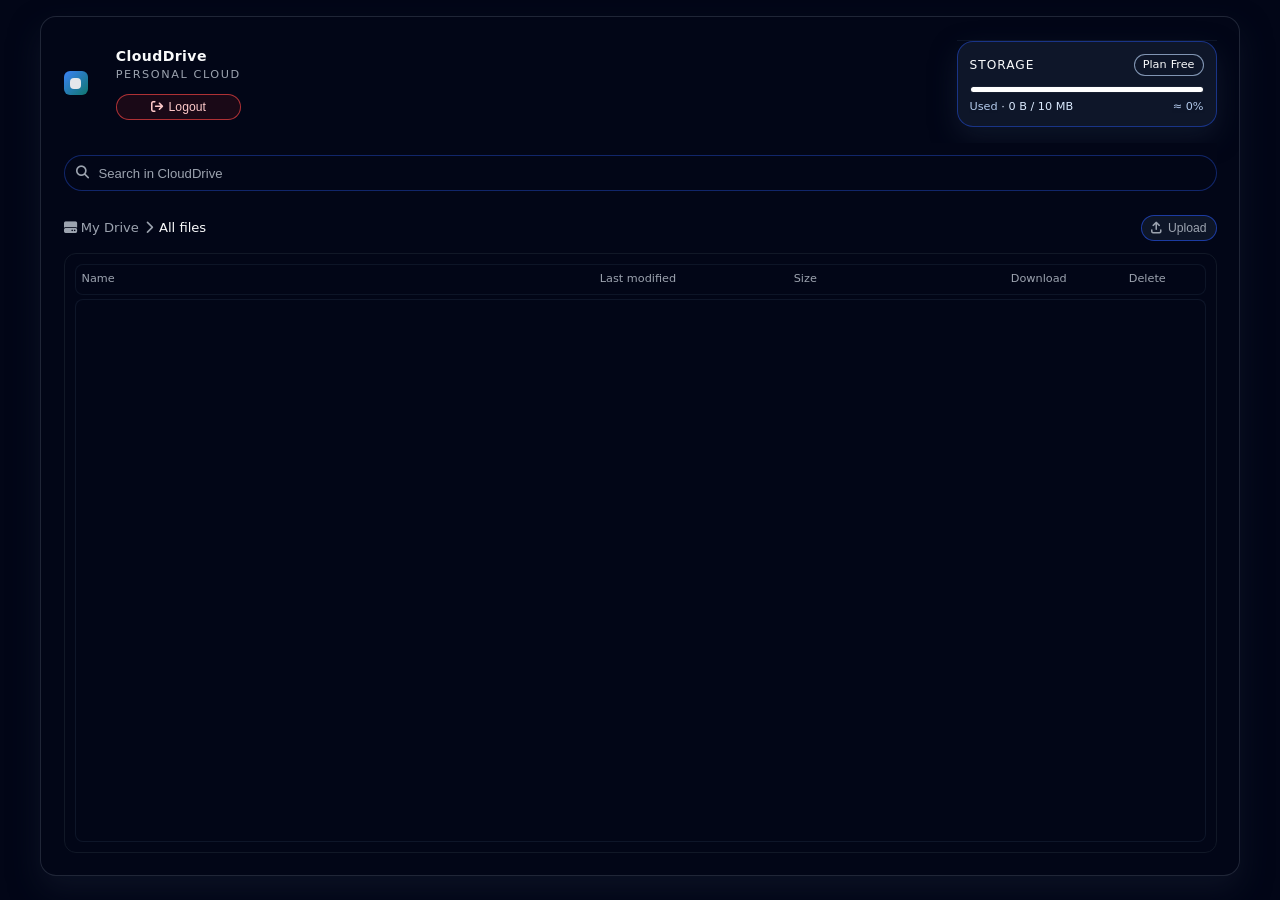
==== frontend/index.html @ 1af1e48e "adjust storage bar style" ====
<!DOCTYPE html>
<html lang="en">

<head>
  <meta charset="UTF-8" />
  <meta name="viewport" content="width=device-width, initial-scale=1.0" />
  <title>CloudDrive – Dashboard</title>
  <link rel="stylesheet" href="https://cdnjs.cloudflare.com/ajax/libs/font-awesome/6.5.1/css/all.min.css"
    integrity="sha512-DTOQO9RWCH3ppGqcWaEA1BIZOC6xxalwEsw9c2QQeAIftl+Vegovlnee1c9QX4TctnWMn13TZye+giMm8e2LwA=="
    crossorigin="anonymous" referrerpolicy="no-referrer" />
  <script src="./config.js"></script>
  <script src="./script.js?version=855488"></script>
  <style>
    :root {
      --bg: #020617;
      --bg-elevated: #020617;
      --accent: #3b82f6;
      --accent-soft: rgba(59, 130, 246, 0.12);
      --border-subtle: rgba(148, 163, 184, 0.2);
      --border-heavy: rgba(30, 64, 175, 0.8);
      --muted: #9ca3af;
      --text: #f9fafb;
      --text-soft: #e5e7eb;
      --danger: #f97373;
      --radius-lg: 14px;
      --radius-md: 10px;
      --radius-pill: 999px;
      --shadow-soft: 0 14px 30px rgba(15, 23, 42, 0.7);
    }

    * {
      box-sizing: border-box;
    }

    html,
    body {
      margin: 0;
      padding: 0;
      font-family: system-ui, -apple-system, BlinkMacSystemFont, "SF Pro Text",
        "Inter", sans-serif;
      font-size: 0.938rem;
      line-height: 1.5;
      background: #020617;
      color: var(--text);
      height: 100%;
    }

    body {
      display: flex;
      align-items: stretch;
      justify-content: center;
      padding: 16px;
    }

    .shell {
      gap: 16px;
      width: 100%;
      max-width: 1440px;
      height: 100%;
      max-height: 860px;
    }

    .panel {
      max-width: 1200px;
      padding: 1.5rem;
      background: var(--bg-elevated);
      border-radius: 16px;
      border: 1px solid var(--border-subtle);
      box-shadow: var(--shadow-soft);
      overflow: hidden;
      display: flex;
      flex-direction: column;
    }

    .sidebar {
      display: grid;
      grid-template-columns: 1fr 260px;
      gap: 1rem;
    }

    .sidebar-header {
      display: flex;
      align-items: center;
      justify-content: space-between;
    }

    .logo {
      display: inline-flex;
      align-items: center;
      gap: 2em;
    }

    .logo-mark {
      width: 24px;
      height: 24px;
      border-radius: 6px;
      background: linear-gradient(135deg, #3b82f6, #0f766e);
      display: flex;
      align-items: center;
      justify-content: center;
    }

    .logo-mark-inner {
      width: 11px;
      height: 11px;
      border-radius: 4px;
      background: #e5e7eb;
    }

    .logo-text {
      font-weight: 600;
      letter-spacing: 0.03em;
    }

    .logo-sub {
      font-size: 0.75rem;
      text-transform: uppercase;
      letter-spacing: 0.14em;
      color: var(--muted);
      word-break: break-word;
    }

    .user-pic {
      width: 28px;
      height: 28px;
      border-radius: 999px;
      background: #1e293b;
      display: inline-flex;
      align-items: center;
      justify-content: center;
      font-size: 0.75rem;
      font-weight: 600;
      color: var(--text-soft);
    }

    .user-meta {
      margin: 8px 6px 0;
      display: flex;
      flex-direction: column;
      gap: 2px;
    }

    .user-name {
      font-size: 0.875rem;
      font-weight: 600;
      color: var(--text);
      white-space: nowrap;
      overflow: hidden;
      text-overflow: ellipsis;
    }

    .user-email {
      font-size: 0.75rem;
      color: var(--muted);
      white-space: nowrap;
      overflow: hidden;
      text-overflow: ellipsis;
    }


    .sidebar-logout {
      width: 100%;
      justify-content: center;
      margin-top: 10px;
    }

    .sidebar-actions {
      margin-bottom: 20px;
    }

    .btn-primary {
      width: 100%;
      border: 0;
      border-radius: var(--radius-pill);
      padding: 9px 14px;
      font-size: 0.875rem;
      font-weight: 500;
      display: flex;
      align-items: center;
      justify-content: center;
      gap: 8px;
      color: #f9fafb;
      background: var(--accent);
      cursor: pointer;
      transition: transform 0.12s ease-out, box-shadow 0.12s ease-out,
        filter 0.12s ease-out;
    }

    .btn-primary span.icon {
      width: 20px;
      height: 20px;
      border-radius: 999px;
      background: rgba(15, 23, 42, 0.92);
      display: flex;
      align-items: center;
      justify-content: center;
      font-size: 1rem;
      line-height: 1;
    }

    .btn-primary:hover {
      transform: translateY(-1px);
      box-shadow: 0 20px 36px rgba(37, 99, 235, 0.9);
      filter: brightness(1.05);
    }

    .btn-primary:active {
      transform: translateY(1px) scale(0.99);
      box-shadow: 0 10px 20px rgba(15, 23, 42, 0.95);
    }

    .nav-section-label {
      font-size: 0.75rem;
      font-weight: 500;
      text-transform: uppercase;
      letter-spacing: 0.18em;
      color: var(--muted);
      margin: 14px 6px 4px;
    }

    .nav-list {
      list-style: none;
      margin: 0;
      padding: 4px;
      border-radius: 10px;
      background: #020617;
      border: 1px solid rgba(15, 23, 42, 0.9);
    }

    .nav-item {
      margin: 1px 0;
    }

    .nav-link {
      display: flex;
      align-items: center;
      gap: 10px;
      padding: 8px 10px;
      border-radius: 8px;
      font-size: 0.875rem;
      color: var(--muted);
      text-decoration: none;
      position: relative;
      overflow: hidden;
    }

    .nav-link span.icon {
      width: 20px;
      height: 20px;
      border-radius: 8px;
      display: flex;
      align-items: center;
      justify-content: center;
      font-size: 0.813rem;
      background: rgba(15, 23, 42, 0.9);
      color: var(--muted);
    }

    .nav-link span.label {
      flex: 1;
    }

    .nav-link span.badge {
      font-size: 0.75rem;
      padding: 2px 8px;
      border-radius: 999px;
      background: rgba(15, 23, 42, 0.85);
      border: 1px solid rgba(148, 163, 184, 0.3);
    }

    .nav-link.active {
      color: var(--text);
      background: rgba(37, 99, 235, 0.22);
      border-radius: 8px;
    }

    .nav-link.active span.icon {
      color: #e5e7eb;
    }

    .nav-link:hover:not(.active) {
      background: rgba(15, 23, 42, 0.9);
    }

    .sidebar-footer {
      margin-top: auto;
      border-top: 1px solid rgba(15, 23, 42, 0.96);
    }

    .storage-card {
      background: rgba(15, 23, 42, 0.98);
      border-radius: 16px;
      padding: 12px 12px 10px;
      position: relative;
      overflow: hidden;
      border: 1px solid rgba(30, 64, 175, 0.7);
      box-shadow: 0 10px 26px rgba(15, 23, 42, 0.95);
    }

    .storage-header {
      position: relative;
      display: flex;
      align-items: center;
      justify-content: space-between;
      margin-bottom: 10px;
    }

    .storage-title {
      font-size: 0.813rem;
      font-weight: 500;
      letter-spacing: 0.08em;
      text-transform: uppercase;
    }

    .storage-pill {
      font-size: 0.75rem;
      padding: 2px 8px;
      border-radius: 999px;
      background: rgba(15, 23, 42, 0.9);
      border: 1px solid rgba(191, 219, 254, 0.65);
      display: inline-flex;
      align-items: center;
      gap: 4px;
    }

    .storage-meters {
      position: relative;
      margin-bottom: 6px;
      display: flex;
      gap: 4px;
    }

    .meter-track {
      flex: 1;
      height: 7px;
      border-radius: 999px;
      background: #fff;
      overflow: hidden;
      border: 1px solid rgba(15, 23, 42, 0.96);
    }

    .meter-fill {
      height: 100%;
      border-radius: 999px;
      background: linear-gradient(90deg,
          #22c55e,
          #a3e635,
          #facc15,
          #fb923c,
          #f97316,
          #fb923c,
          #facc15);
      background-size: 200% 100%;
      animation: shimmer 4s linear infinite;
    }

    .storage-legend {
      position: relative;
      display: flex;
      align-items: center;
      justify-content: space-between;
      font-size: 0.75rem;
      color: #dbeafe;
    }

    .storage-legend span.sub {
      color: #c4dcff;
      opacity: 0.9;
    }

    .storage-legend span.label {
      font-weight: 500;
    }

    .storage-legend span.value {
      font-variant-numeric: tabular-nums;
    }

    .chip-row {
      margin-top: 10px;
      display: flex;
      flex-wrap: wrap;
      gap: 6px;
      position: relative;
    }

    .chip {
      border-radius: 999px;
      padding: 3px 10px 4px;
      font-size: 0.75rem;
      display: inline-flex;
      align-items: center;
      gap: 6px;
      background: rgba(15, 23, 42, 0.85);
      border: 1px solid rgba(191, 219, 254, 0.4);
      box-shadow: var(--shadow-chip);
    }

    .chip-dot {
      width: 7px;
      height: 7px;
      border-radius: 999px;
      background: #22c55e;
      box-shadow: 0 0 0 3px rgba(34, 197, 94, 0.3);
    }

    .chip-dot.warn {
      background: #fb923c;
      box-shadow: 0 0 0 3px rgba(249, 115, 22, 0.4);
    }

    .chip-dot.danger {
      background: #f97373;
      box-shadow: 0 0 0 3px rgba(248, 113, 113, 0.5);
    }

    .chip span.label {
      opacity: 0.95;
    }

    .chip span.data {
      font-variant-numeric: tabular-nums;
      color: #bfdbfe;
    }

    .chip span.hotkey {
      font-family: "SF Mono", ui-monospace, Menlo, Monaco, Consolas,
        "Liberation Mono", "Courier New", monospace;
      font-size: 0.625rem;
      opacity: 0.85;
    }

    .chip span.hotkey kbd {
      padding: 1px 5px;
      border-radius: 999px;
      border: 1px solid rgba(148, 163, 184, 0.5);
      background: rgba(15, 23, 42, 0.7);
    }

    .main {
      position: relative;
      overflow: hidden;
      display: flex;
      flex-direction: column;
      min-height: 0;
      flex: 1;
    }

    .main-header {
      padding: 12px 0px;
      display: flex;
      align-items: center;
      gap: 12px;
      background: #020617;
    }

    .search-shell {
      flex: 1;
      display: flex;
      align-items: center;
      gap: 8px;
    }

    .search-input-wrapper {
      flex: 1;
      display: flex;
      align-items: center;
      gap: 8px;
      padding: 7px 11px;
      border-radius: 999px;
      background: #020617;
      border: 1px solid rgba(30, 64, 175, 0.55);
    }

    .search-input-wrapper span.icon {
      font-size: 0.875rem;
      color: var(--muted);
    }

    .search-input-wrapper input {
      flex: 1;
      border: none;
      background: transparent;
      color: var(--text);
      font-size: 0.875rem;
      outline: none;
    }

    .search-input-wrapper input::placeholder {
      color: var(--muted);
    }

    .search-hotkey {
      font-size: 0.75rem;
      color: var(--muted);
      display: flex;
      align-items: center;
      gap: 3px;
    }

    .search-hotkey kbd {
      font-family: "SF Mono", ui-monospace, Menlo, Monaco, Consolas,
        "Liberation Mono", "Courier New", monospace;
      font-size: 0.625rem;
      padding: 1px 6px;
      border-radius: 999px;
      border: 1px solid rgba(148, 163, 184, 0.5);
      background: rgba(15, 23, 42, 0.8);
    }

    .view-toggles {
      display: flex;
      align-items: center;
      gap: 6px;
    }

    .icon-button {
      border-radius: 999px;
      border: 1px solid rgba(30, 64, 175, 0.7);
      background: rgba(15, 23, 42, 0.95);
      color: var(--muted);
      width: 28px;
      height: 28px;
      display: inline-flex;
      align-items: center;
      justify-content: center;
      font-size: 0.875rem;
      cursor: pointer;
      transition: background 0.12s ease-out, color 0.12s ease-out,
        border-color 0.12s ease-out, transform 0.1s ease-out;
    }

    .icon-button.active {
      color: #dbeafe;
      background: radial-gradient(circle at 0 0,
          rgba(59, 130, 246, 0.8),
          rgba(15, 23, 42, 0.98));
      border-color: rgba(191, 219, 254, 0.8);
      box-shadow: 0 10px 24px rgba(15, 23, 42, 0.95);
    }

    .icon-button:hover {
      transform: translateY(-1px);
    }

    .user-strip {
      display: flex;
      align-items: center;
      gap: 8px;
      padding-left: 10px;
      border-left: 1px solid rgba(15, 23, 42, 0.85);
    }

    .user-name {
      font-size: 0.75rem;
      display: flex;
      flex-direction: column;
      line-height: 1.1;
    }

    .user-name span.sub {
      color: var(--muted);
      font-size: 0.688rem;
    }

    .main-toolbar {
      padding: 12px 0px;
      display: flex;
      align-items: center;
      justify-content: space-between;
      background: #020617;
    }

    .breadcrumbs {
      display: flex;
      align-items: center;
      gap: 6px;
      font-size: 0.875rem;
      color: var(--muted);
    }

    .breadcrumbs span.current {
      color: var(--text);
      font-weight: 500;
    }

    .toolbar-actions {
      display: flex;
      align-items: center;
      gap: 8px;
    }

    .pill-button {
      border-radius: 999px;
      border: 1px solid rgba(30, 64, 175, 0.9);
      background: rgba(15, 23, 42, 0.96);
      color: var(--muted);
      font-size: 0.813rem;
      display: inline-flex;
      align-items: center;
      gap: 6px;
      padding: 5px 9px;
      cursor: pointer;
    }

    .pill-button span.icon {
      font-size: 0.813rem;
    }

    .pill-button.primary {
      color: #dbeafe;
      background: radial-gradient(circle at 0 0,
          rgba(59, 130, 246, 0.9),
          rgba(37, 99, 235, 0.98));
      border-color: rgba(191, 219, 254, 0.9);
      box-shadow: 0 12px 24px rgba(15, 23, 42, 0.96);
    }

    .pill-button.ghost {
      color: #fecaca;
      border-color: rgba(239, 68, 68, 0.7);
      background: rgba(127, 29, 29, 0.2);
    }

    .main-body {
      position: relative;
      flex: 1;
      display: flex;
      flex-direction: column;
      background: #020617;
      min-height: 0;
    }

    .main-grid {
      display: grid;
      grid-template-columns: minmax(0, 1fr);
      grid-auto-rows: 1fr;
      flex: 1;
      min-height: 0;
    }

    .card {
      background: #020617;
      border-radius: 12px;
      border: 1px solid rgba(17, 24, 39, 1);
      box-shadow: none;
      padding: 10px 10px 10px;
      display: flex;
      flex-direction: column;
      min-height: 0;
    }

    .card-header {
      display: flex;
      align-items: center;
      justify-content: space-between;
      margin-bottom: 6px;
    }

    .card-title-row {
      display: flex;
      align-items: center;
      gap: 8px;
    }

    .card-title {
      font-size: 0.875rem;
      font-weight: 500;
    }

    .card-subtitle {
      font-size: 0.75rem;
      color: var(--muted);
    }

    .card-tabs {
      display: inline-flex;
      align-items: center;
      background: rgba(15, 23, 42, 0.96);
      border-radius: 999px;
      padding: 2px;
      border: 1px solid rgba(30, 64, 175, 0.8);
    }

    .card-tab {
      border-radius: 999px;
      padding: 3px 9px;
      font-size: 0.688rem;
      color: var(--muted);
      cursor: pointer;
    }

    .card-tab.active {
      background: radial-gradient(circle at 0 0,
          rgba(59, 130, 246, 0.85),
          rgba(37, 99, 235, 0.96));
      color: #dbeafe;
      box-shadow: 0 8px 16px rgba(15, 23, 42, 0.95);
    }

    .file-header-row {
      display: grid;
      grid-template-columns: minmax(0, 3fr) 1.1fr 1.1fr 0.6fr 0.6fr;
      gap: 6px;
      padding: 6px 6px;
      border-radius: 8px;
      font-size: 0.75rem;
      color: var(--muted);
      border: 1px solid rgba(15, 23, 42, 0.9);
      background: #020617;
    }

    .file-list {
      margin-top: 4px;
      border-radius: 8px;
      overflow: hidden;
      border: 1px solid rgba(15, 23, 42, 0.98);
      background: #020617;
      min-height: 0;
      flex: 1;
      overflow-y: auto;
    }

    .file-list::-webkit-scrollbar {
      width: 10px;
    }

    .file-list::-webkit-scrollbar-track {
      background: rgba(2, 6, 23, 0.9);
      border-left: 1px solid rgba(15, 23, 42, 0.9);
    }

    .file-list::-webkit-scrollbar-thumb {
      background: rgba(59, 130, 246, 0.55);
      border-radius: 999px;
      border: 2px solid rgba(2, 6, 23, 0.9);
    }

    .file-list {
      scrollbar-color: rgba(59, 130, 246, 0.6) rgba(2, 6, 23, 0.9);
      scrollbar-width: thin;
    }

    .file-row {
      display: grid;
      grid-template-columns: minmax(0, 3fr) 1.1fr 1.1fr 0.6fr 0.6fr;
      gap: 6px;
      padding: 6px 6px;
      align-items: center;
      cursor: pointer;
      position: relative;
    }

    .file-row:hover {
      background: rgba(30, 64, 175, 0.18);
    }

    .file-row.selected {
      background: rgba(37, 99, 235, 0.32);
    }

    .file-name-cell {
      display: flex;
      align-items: center;
      gap: 8px;
      min-width: 0;
    }

    .file-icon {
      width: 22px;
      height: 22px;
      border-radius: 8px;
      display: inline-flex;
      align-items: center;
      justify-content: center;
      font-size: 0.813rem;
      background: #020617;
      border: 1px solid rgba(30, 64, 175, 0.8);
      color: #bfdbfe;
    }

    .file-meta {
      display: flex;
      flex-direction: column;
      min-width: 0;
    }

    .file-name {
      white-space: nowrap;
      overflow: hidden;
      text-overflow: ellipsis;
    }

    .file-sub {
      font-size: 0.75rem;
      color: var(--muted);
    }

    .file-cell {
      font-size: 0.813rem;
      color: var(--text-soft);
    }

    .file-label {
      display: none;
      font-size: 0.625rem;
      letter-spacing: 0.12em;
      text-transform: uppercase;
      color: var(--muted);
      margin-right: 6px;
    }

    .file-actions {
      justify-self: flex-end;
      display: inline-flex;
      align-items: center;
      gap: 6px;
      margin: 0 auto;
    }

    .file-actions-header {
      margin: 0 auto;
    }

    .tiny-icon {
      width: 20px;
      height: 20px;
      border-radius: 999px;
      border: 1px solid rgba(30, 64, 175, 0.7);
      display: inline-flex;
      align-items: center;
      justify-content: center;
      font-size: 0.688rem;
      color: var(--muted);
      background: rgba(15, 23, 42, 0.96);
      cursor: pointer;
      padding: 0;
      line-height: 1;
      gap: 6px;
    }

    .tiny-icon .button-text {
      display: none;
      font-size: 0.75rem;
      letter-spacing: 0.02em;
    }

    .tiny-icon.primary {
      color: #dbeafe;
      background: radial-gradient(circle at 0 0,
          rgba(59, 130, 246, 0.9),
          rgba(37, 99, 235, 0.98));
      border-color: rgba(191, 219, 254, 0.8);
    }

    .tiny-icon.danger {
      color: #fee2e2;
      background: radial-gradient(circle at 0 0,
          rgba(248, 113, 113, 0.92),
          rgba(239, 68, 68, 0.98));
      border-color: rgba(254, 202, 202, 0.8);
    }

    .tiny-icon:disabled {
      opacity: 0.45;
      cursor: not-allowed;
    }

    .empty-hint {
      margin-top: 12px;
      font-size: 0.75rem;
      color: var(--muted);
      display: flex;
      align-items: center;
      gap: 6px;
    }

    .empty-hint span.kbd {
      font-family: "SF Mono", ui-monospace, Menlo, Monaco, Consolas,
        "Liberation Mono", "Courier New", monospace;
      font-size: 0.625rem;
      padding: 1px 6px;
      border-radius: 999px;
      background: rgba(15, 23, 42, 0.96);
      border: 1px solid rgba(148, 163, 184, 0.55);
    }

    .side-panel {
      display: flex;
      flex-direction: column;
      gap: 10px;
      min-height: 0;
    }

    .quick-access-grid {
      display: grid;
      grid-template-columns: repeat(3, minmax(0, 1fr));
      gap: 8px;
      margin-top: 6px;
    }

    .qa-item {
      border-radius: 14px;
      padding: 8px 8px 6px;
      background: #020617;
      border: 1px solid rgba(15, 23, 42, 0.96);
      cursor: default;
    }

    .qa-item[data-type="folder"] {
      border-color: rgba(56, 189, 248, 0.6);
    }

    .qa-item[data-type="recent"] {
      border-color: rgba(59, 130, 246, 0.7);
    }

    .qa-icon {
      width: 22px;
      height: 22px;
      border-radius: 9px;
      display: inline-flex;
      align-items: center;
      justify-content: center;
      font-size: 0.813rem;
      margin-bottom: 4px;
    }

    .qa-icon.folder {
      background: radial-gradient(circle at 0 0,
          rgba(34, 211, 238, 0.9),
          rgba(8, 47, 73, 0.96));
      color: #e0f2fe;
    }

    .qa-icon.star {
      background: radial-gradient(circle at 0 0,
          rgba(250, 204, 21, 0.9),
          rgba(120, 53, 15, 0.96));
      color: #fef9c3;
    }

    .qa-icon.file {
      background: radial-gradient(circle at 0 0,
          rgba(59, 130, 246, 0.95),
          rgba(15, 23, 42, 0.98));
      color: #eff6ff;
    }

    .qa-label {
      font-size: 0.813rem;
    }

    .qa-sub {
      font-size: 0.75rem;
      color: var(--muted);
    }

    .activity-list {
      margin-top: 6px;
      border-radius: 12px;
      border: 1px solid rgba(15, 23, 42, 0.96);
      background: #020617;
      padding: 6px 6px 4px;
      font-size: 0.75rem;
    }

    .activity-item {
      display: grid;
      grid-template-columns: minmax(0, 2.1fr) 0.9fr;
      gap: 6px;
      padding: 4px 4px;
      border-radius: 8px;
      align-items: center;
    }

    .activity-item:nth-child(2n) {
      background: rgba(15, 23, 42, 0.95);
    }

    .activity-main {
      display: flex;
      align-items: center;
      gap: 6px;
      min-width: 0;
    }

    .activity-badge {
      width: 18px;
      height: 18px;
      border-radius: 999px;
      border: 1px solid rgba(30, 64, 175, 0.9);
      display: inline-flex;
      align-items: center;
      justify-content: center;
      font-size: 0.688rem;
      background: rgba(15, 23, 42, 0.98);
      color: var(--muted);
    }

    .activity-text {
      min-width: 0;
    }

    .activity-text span.primary {
      font-size: 0.75rem;
    }

    .activity-text span.secondary {
      font-size: 0.688rem;
      color: var(--muted);
    }

    .activity-time {
      text-align: right;
      color: var(--muted);
      font-variant-numeric: tabular-nums;
      font-size: 0.688rem;
    }

    .outline-pill {
      border-radius: 999px;
      border: 1px dashed rgba(148, 163, 184, 0.5);
      padding: 4px 8px;
      font-size: 0.688rem;
      color: var(--muted);
      display: inline-flex;
      align-items: center;
      gap: 4px;
      margin-top: 6px;
    }

    @keyframes shimmer {
      0% {
        background-position: 0 0;
      }

      100% {
        background-position: 200% 0;
      }
    }

    @media (max-width: 1024px) {
      body {
        padding: 10px;
      }

      .shell {
        grid-template-columns: minmax(0, 1fr);
        grid-template-rows: auto auto;
        max-height: none;
        height: auto;
      }

      .sidebar {
        min-height: 0;
      }
    }

    @media (max-width: 768px) {
      .main-header {
        flex-wrap: wrap;
        gap: 10px;
      }

      .user-strip {
        border: none;
        padding-left: 0;
        margin-left: auto;
      }

      .main-grid {
        grid-template-columns: minmax(0, 1fr);
        grid-auto-rows: auto;
      }
    }

    @media (max-width: 640px) {

      .logo-mark {
        display: none;
      }

      .sidebar {
        grid-template-columns: auto;
      }

      .shell {
        grid-template-columns: minmax(0, 1fr);
      }

      .file-header-row {
        display: none;
      }

      .file-row {
        grid-template-columns: minmax(0, 1fr);
        gap: 8px;
        padding: 10px 12px;
      }

      .file-cell,
      .file-actions {
        justify-self: flex-start;
        margin: 0;
      }

      .file-actions .file-label {
        display: none;
      }

      .file-label {
        display: inline-block;
      }

      .tiny-icon {
        width: auto;
        height: auto;
        padding: 6px 10px;
        font-size: 0.75rem;
      }

      .tiny-icon i {
        display: none;
      }

      .tiny-icon .button-text {
        display: inline;
      }
    }
  </style>
</head>

<body>
  <div class="panel shell">
    <aside class="sidebar">
      <div class="sidebar-header">
        <div class="logo">
          <div class="logo-mark">
            <div class="logo-mark-inner"></div>
          </div>
          <div>
            <div class="logo-text">CloudDrive</div>
            <div class="logo-sub" id="user-email">Personal cloud</div>
            <button class="pill-button ghost sidebar-logout" type="button" id="logout-button">
              <span class="icon"><i class="fa-solid fa-arrow-right-from-bracket"></i></span>
              <span>Logout</span>
            </button>
          </div>
        </div>
      </div>

      <div class="sidebar-footer">
        <div class="storage-card">
          <div class="storage-gradient-orbit"></div>
          <div class="storage-header">
            <div class="storage-title">Storage</div>
            <div class="storage-pill">
              <span>Plan</span>
              <span>Free</span>
            </div>
          </div>
          <div class="storage-meters">
            <div class="meter-track">
              <div class="meter-fill" id="storage-meter-fill" style="width: 0%"></div>
            </div>
          </div>
          <div class="storage-legend">
            <span class="label"><span class="sub">Used</span> ·
              <span class="value" id="storage-used">0 B</span> /
              <span class="value" id="storage-total">10 MB</span></span>
            <span class="sub" id="storage-percent">≈ 0%</span>
          </div>
        </div>
      </div>
    </aside>

    <main class="main">
      <div class="main-header">
        <div class="search-shell">
          <div class="search-input-wrapper">
            <span class="icon"><i class="fa-solid fa-magnifying-glass"></i></span>
            <input type="search" id="search-input" placeholder="Search in CloudDrive"
              aria-label="Search in CloudDrive" />
          </div>
        </div>

      </div>

      <div class="main-toolbar">
        <div class="breadcrumbs">
          <span><i class="fa-solid fa-hard-drive"></i> My Drive</span>
          <span><i class="fa-solid fa-chevron-right"></i></span>
          <span class="current">All files</span>
        </div>
        <div class="toolbar-actions">
          <button class="pill-button" type="button" id="upload-button">
            <span class="icon"><i class="fa-solid fa-arrow-up-from-bracket"></i></span>
            <span>Upload</span>
          </button>
          <input type="file" id="upload-input" style="display: none;" />
        </div>
      </div>

      <div class="main-body">
        <div class="main-grid">
          <section class="card">

            <div class="file-header-row">
              <div>Name</div>
              <div>Last modified</div>
              <div>Size</div>
              <div class="file-actions-header">Download</div>
              <div class="file-actions-header">Delete</div>
            </div>

            <div class="file-list" id="file-list"></div>

          </section>
        </div>

      </div>
    </main>
  </div>
</body>

</html>
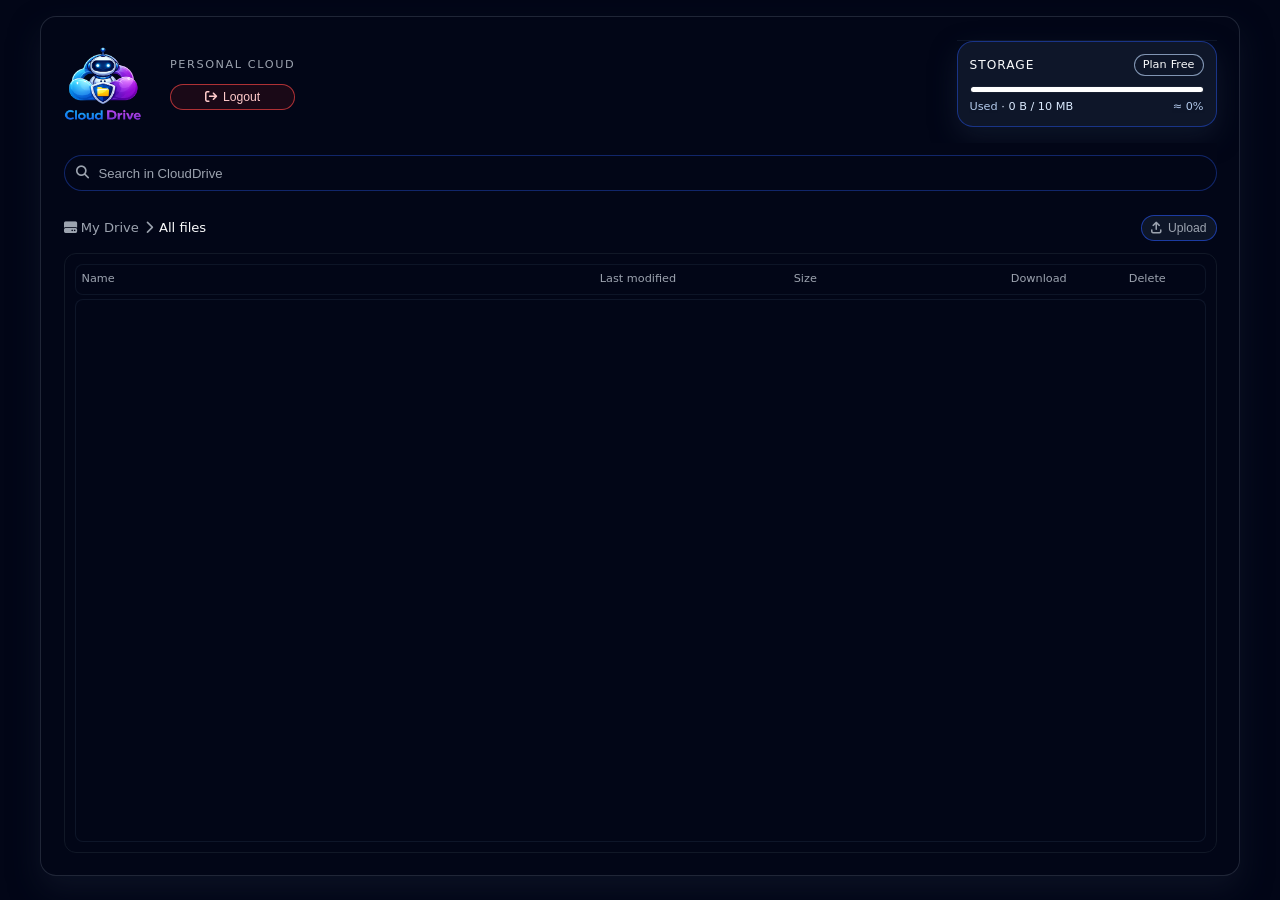
==== commit b4339a93: "adjust logo style" ====
--- a/frontend/index.html
+++ b/frontend/index.html
@@ -107,9 +107,12 @@
       background: #e5e7eb;
     }
 
-    .logo-text {
-      font-weight: 600;
-      letter-spacing: 0.03em;
+    .logo-image {
+      display: block;
+      max-width: 100%;
+      max-height: 5rem;
+      height: auto;
+      object-fit: contain;
     }
 
     .logo-sub {
@@ -343,8 +346,6 @@
       height: 100%;
       border-radius: 999px;
       background: linear-gradient(90deg,
-          #22c55e,
-          #a3e635,
           #facc15,
           #fb923c,
           #f97316,
@@ -1076,6 +1077,18 @@
     }
 
     @media (max-width: 640px) {
+      .logo {
+        flex-direction: column;
+        gap: 1rem;
+      }
+
+      .sidebar-header {
+        place-self: center;
+      }
+
+      .file-actions button {
+        min-width: 10em;
+      }
 
       .logo-mark {
         display: none;
@@ -1136,11 +1149,8 @@
     <aside class="sidebar">
       <div class="sidebar-header">
         <div class="logo">
-          <div class="logo-mark">
-            <div class="logo-mark-inner"></div>
-          </div>
+            <img class="logo-image" src="assets/cognito/logo.png" alt="CloudDrive" />
           <div>
-            <div class="logo-text">CloudDrive</div>
             <div class="logo-sub" id="user-email">Personal cloud</div>
             <button class="pill-button ghost sidebar-logout" type="button" id="logout-button">
               <span class="icon"><i class="fa-solid fa-arrow-right-from-bracket"></i></span>
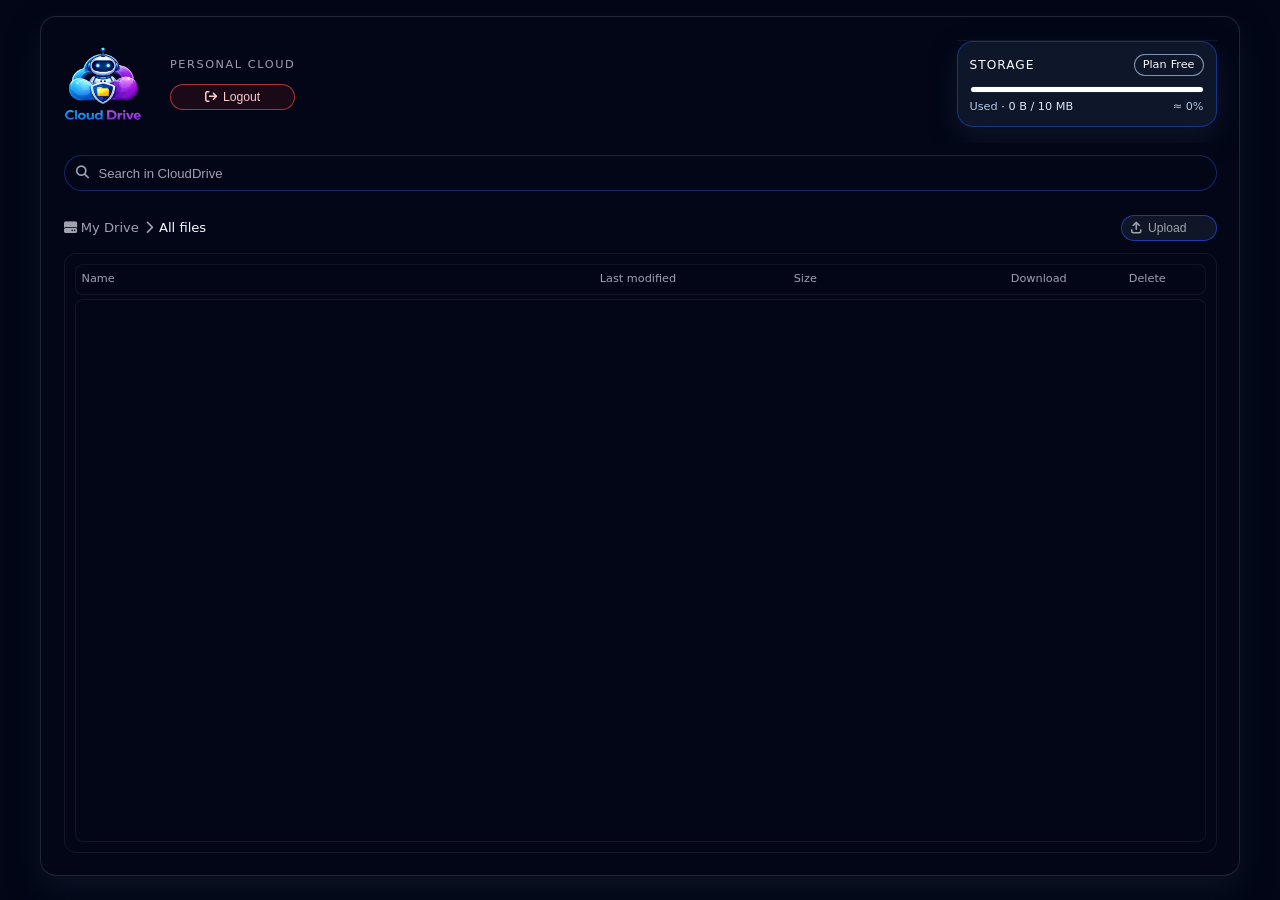
==== commit 6d77d856: "add animation to upload" ====
--- a/frontend/index.html
+++ b/frontend/index.html
@@ -823,6 +823,91 @@
       margin: 0 auto;
     }
 
+    .uploading-row {
+      background: linear-gradient(120deg, rgba(30, 64, 175, 0.08), rgba(59, 130, 246, 0.2), rgba(30, 64, 175, 0.08));
+      background-size: 200% 100%;
+      animation: upload-shimmer 1.6s ease-in-out infinite;
+      cursor: default;
+    }
+
+    .uploading-row .file-icon {
+      border-color: rgba(56, 189, 248, 0.8);
+      color: #bae6fd;
+    }
+
+    .uploading-row .file-sub {
+      color: #93c5fd;
+    }
+
+    .upload-ellipsis::after {
+      content: "...";
+      display: inline-block;
+      width: 0ch;
+      overflow: hidden;
+      vertical-align: bottom;
+      animation: upload-ellipsis 1.2s steps(3, end) infinite;
+    }
+
+    #upload-button {
+      position: relative;
+    }
+
+    #upload-button .upload-spinner {
+      width: 14px;
+      height: 14px;
+      border-radius: 999px;
+      border: 2px solid rgba(191, 219, 254, 0.35);
+      border-top-color: #bfdbfe;
+      display: inline-block;
+      opacity: 0;
+      transition: opacity 0.2s ease;
+      animation: upload-spin 0.9s linear infinite;
+    }
+
+    #upload-button.is-uploading {
+      pointer-events: none;
+      opacity: 0.85;
+      box-shadow: 0 0 0 1px rgba(59, 130, 246, 0.6);
+    }
+
+    #upload-button.is-uploading .upload-spinner {
+      opacity: 1;
+    }
+
+    #upload-button.is-uploading .upload-label {
+      opacity: 0.75;
+    }
+
+    @keyframes upload-spin {
+      from {
+        transform: rotate(0deg);
+      }
+
+      to {
+        transform: rotate(360deg);
+      }
+    }
+
+    @keyframes upload-shimmer {
+      0% {
+        background-position: 0% 50%;
+      }
+
+      100% {
+        background-position: 200% 50%;
+      }
+    }
+
+    @keyframes upload-ellipsis {
+      0% {
+        width: 0ch;
+      }
+
+      100% {
+        width: 3ch;
+      }
+    }
+
     .tiny-icon {
       width: 20px;
       height: 20px;
@@ -1206,7 +1291,8 @@
         <div class="toolbar-actions">
           <button class="pill-button" type="button" id="upload-button">
             <span class="icon"><i class="fa-solid fa-arrow-up-from-bracket"></i></span>
-            <span>Upload</span>
+            <span class="upload-label">Upload</span>
+            <span class="upload-spinner" aria-hidden="true"></span>
           </button>
           <input type="file" id="upload-input" style="display: none;" />
         </div>
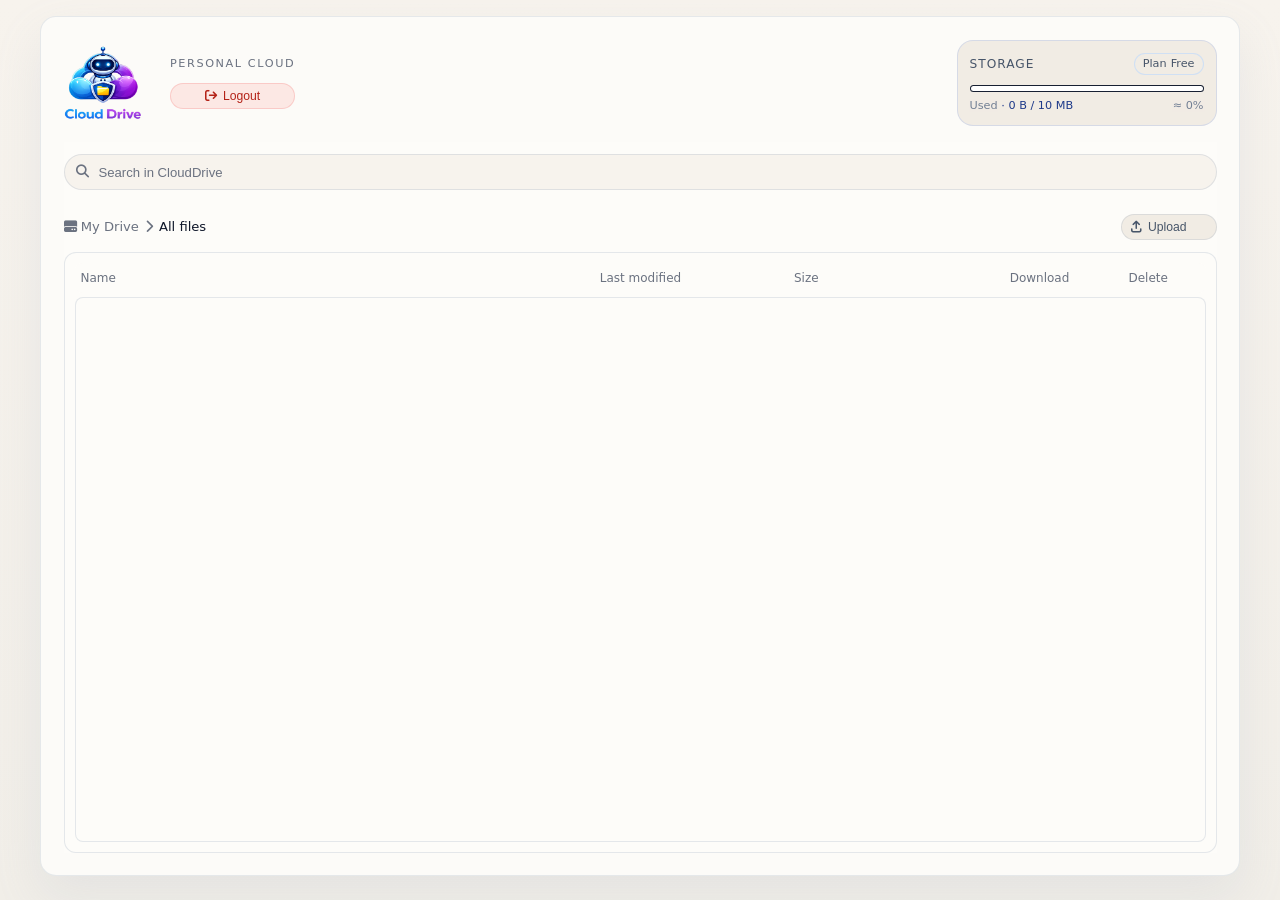
==== commit 85645564: "make it light mode" ====
--- a/frontend/index.html
+++ b/frontend/index.html
@@ -12,20 +12,25 @@
   <script src="./script.js?version=855488"></script>
   <style>
     :root {
-      --bg: #020617;
-      --bg-elevated: #020617;
-      --accent: #3b82f6;
-      --accent-soft: rgba(59, 130, 246, 0.12);
-      --border-subtle: rgba(148, 163, 184, 0.2);
-      --border-heavy: rgba(30, 64, 175, 0.8);
-      --muted: #9ca3af;
-      --text: #f9fafb;
-      --text-soft: #e5e7eb;
+      --bg: #f5f3ee;
+      --bg-elevated: #fcfbf8;
+      --accent: #4f7df3;
+      --accent-soft: rgba(79, 125, 243, 0.08);
+      --border-subtle: rgba(148, 163, 184, 0.22);
+      --border-heavy: rgba(79, 125, 243, 0.22);
+      --muted: #6b7280;
+      --text: #0f172a;
+      --text-soft: #475569;
       --danger: #f97373;
       --radius-lg: 14px;
       --radius-md: 10px;
       --radius-pill: 999px;
-      --shadow-soft: 0 14px 30px rgba(15, 23, 42, 0.7);
+      --shadow-soft: 0 20px 48px rgba(148, 163, 184, 0.14);
+      --surface: #fdfcf9;
+      --surface-subtle: #f7f3ed;
+      --surface-muted: #f1ece4;
+      --line: rgba(148, 163, 184, 0.24);
+      --line-strong: rgba(79, 125, 243, 0.16);
     }
 
     * {
@@ -40,7 +45,7 @@
         "Inter", sans-serif;
       font-size: 0.938rem;
       line-height: 1.5;
-      background: #020617;
+      background: linear-gradient(180deg, #f7f3ed 0%, #f1eee8 100%);
       color: var(--text);
       height: 100%;
     }
@@ -127,7 +132,7 @@
       width: 28px;
       height: 28px;
       border-radius: 999px;
-      background: #1e293b;
+      background: #e8e2d8;
       display: inline-flex;
       align-items: center;
       justify-content: center;
@@ -287,7 +292,6 @@
 
     .sidebar-footer {
       margin-top: auto;
-      border-top: 1px solid rgba(15, 23, 42, 0.96);
     }
 
     .storage-card {
@@ -297,7 +301,6 @@
       position: relative;
       overflow: hidden;
       border: 1px solid rgba(30, 64, 175, 0.7);
-      box-shadow: 0 10px 26px rgba(15, 23, 42, 0.95);
     }
 
     .storage-header {
@@ -377,6 +380,22 @@
       font-variant-numeric: tabular-nums;
     }
 
+    .storage-warning {
+      margin-top: 8px;
+      padding: 8px 10px;
+      border-radius: 10px;
+      background: rgba(248, 113, 113, 0.16);
+      border: 1px solid rgba(248, 113, 113, 0.6);
+      color: #fecaca;
+      font-size: 0.75rem;
+      line-height: 1.4;
+      display: none;
+    }
+
+    .storage-warning.is-visible {
+      display: block;
+    }
+
     .chip-row {
       margin-top: 10px;
       display: flex;
@@ -394,7 +413,7 @@
       gap: 6px;
       background: rgba(15, 23, 42, 0.85);
       border: 1px solid rgba(191, 219, 254, 0.4);
-      box-shadow: var(--shadow-chip);
+      box-shadow: 0 8px 18px rgba(148, 163, 184, 0.12);
     }
 
     .chip-dot {
@@ -705,9 +724,8 @@
       gap: 6px;
       padding: 6px 6px;
       border-radius: 8px;
-      font-size: 0.75rem;
-      color: var(--muted);
-      border: 1px solid rgba(15, 23, 42, 0.9);
+      font-size: 0.8rem;
+      color: var(--muted);
       background: #020617;
     }
 
@@ -1114,6 +1132,133 @@
       align-items: center;
       gap: 4px;
       margin-top: 6px;
+    }
+
+    .nav-list,
+    .main-header,
+    .main-toolbar,
+    .main-body,
+    .card,
+    .file-header-row,
+    .file-list,
+    .qa-item,
+    .activity-list {
+      background: var(--surface);
+    }
+
+    .nav-list,
+    .sidebar-footer,
+    .search-input-wrapper,
+    .icon-button,
+    .pill-button,
+    .card,
+    .card-tabs,
+    .file-header-row,
+    .file-list,
+    .qa-item,
+    .activity-list,
+    .tiny-icon,
+    .empty-hint span.kbd {
+      border-color: var(--line);
+    }
+
+    .nav-link span.icon,
+    .nav-link span.badge,
+    .storage-card,
+    .storage-pill,
+    .chip,
+    .chip span.hotkey kbd,
+    .search-hotkey kbd,
+    .icon-button,
+    .pill-button,
+    .card-tabs,
+    .tiny-icon,
+    .activity-badge {
+      background: var(--surface-muted);
+      color: var(--text-soft);
+    }
+
+    .nav-link:hover:not(.active),
+    .activity-item:nth-child(2n) {
+      background: #f7f3ed;
+    }
+
+    .nav-link.active {
+      color: #315ecb;
+      background: rgba(79, 125, 243, 0.1);
+    }
+
+    .nav-link.active span.icon,
+    .chip span.data,
+    .storage-legend,
+    .pill-button.primary,
+    .icon-button.active,
+    .card-tab.active,
+    .tiny-icon.primary {
+      color: #1e3a8a;
+    }
+
+    .storage-card {
+      border: 1px solid var(--line-strong);
+    }
+
+    .storage-legend span.sub,
+    .uploading-row .file-sub {
+      color: #64748b;
+    }
+
+    .search-input-wrapper {
+      background: var(--surface-subtle);
+    }
+
+    .search-input-wrapper input,
+    .file-cell {
+      color: var(--text-soft);
+    }
+
+    .icon-button.active,
+    .pill-button.primary,
+    .card-tab.active,
+    .tiny-icon.primary {
+      background: linear-gradient(135deg, #eef3ff, #dde7ff);
+      border-color: rgba(79, 125, 243, 0.22);
+      box-shadow: 0 8px 18px rgba(96, 165, 250, 0.12);
+    }
+
+    .pill-button.ghost,
+    .tiny-icon.danger {
+      color: #b42318;
+      background: #fce8e4;
+      border-color: rgba(239, 68, 68, 0.18);
+    }
+
+    .file-list::-webkit-scrollbar-track {
+      background: #f3efe8;
+      border-left: 1px solid var(--line);
+    }
+
+    .file-list::-webkit-scrollbar-thumb {
+      background: rgba(79, 125, 243, 0.24);
+      border: 2px solid #f3efe8;
+    }
+
+    .file-list {
+      scrollbar-color: rgba(79, 125, 243, 0.32) #f3efe8;
+    }
+
+    .file-row:hover {
+      background: rgba(79, 125, 243, 0.06);
+    }
+
+    .file-row.selected,
+    .uploading-row {
+      background: linear-gradient(120deg, rgba(240, 236, 229, 0.96), rgba(229, 236, 252, 0.9), rgba(240, 236, 229, 0.96));
+    }
+
+    .file-icon {
+      background: #f6f1ea;
+      border-color: rgba(79, 125, 243, 0.16);
+      color: #4767c9;
     }
 
     @keyframes shimmer {
@@ -1266,6 +1411,7 @@
               <span class="value" id="storage-total">10 MB</span></span>
             <span class="sub" id="storage-percent">≈ 0%</span>
           </div>
+          <div class="storage-warning" id="storage-warning" role="status" aria-live="polite"></div>
         </div>
       </div>
     </aside>
